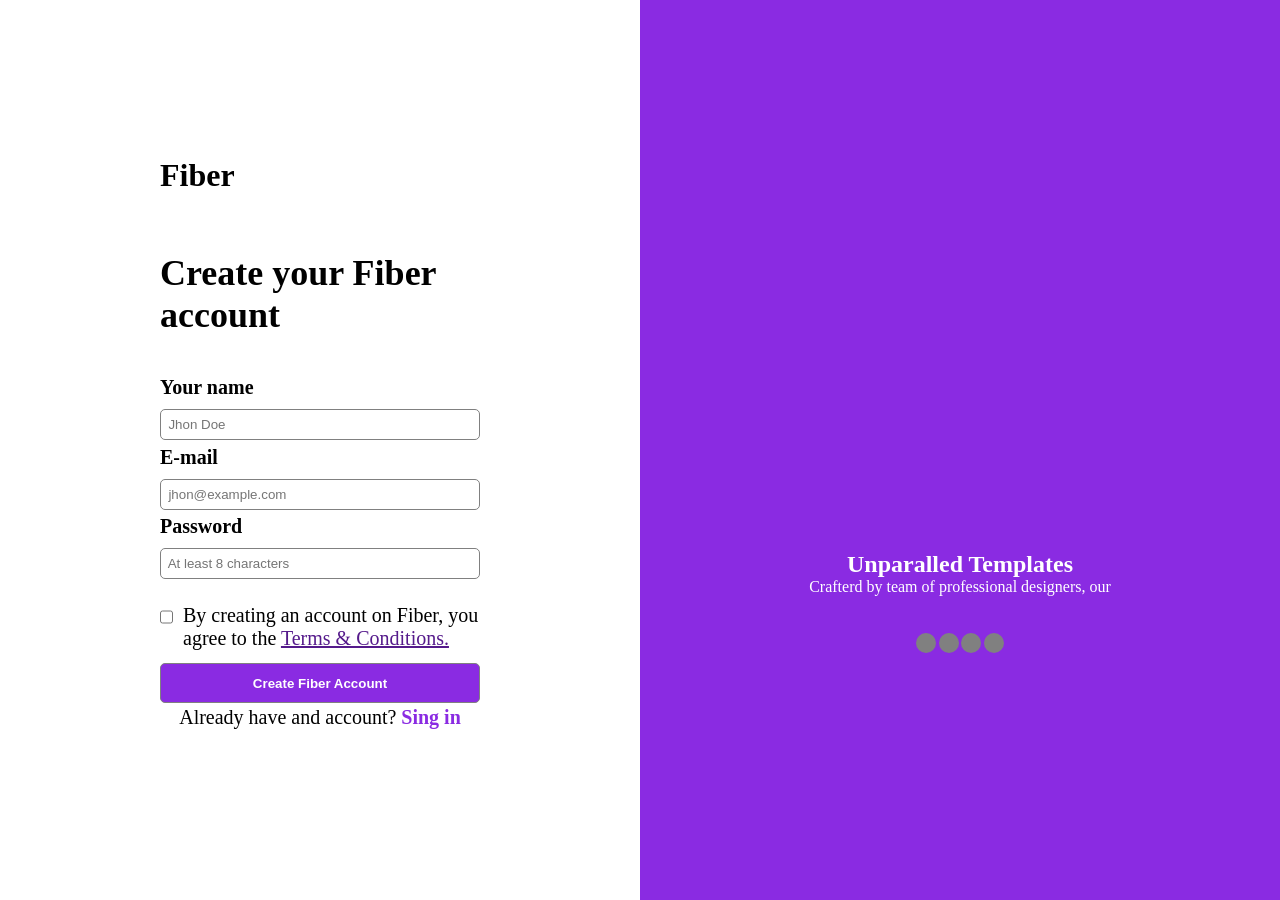
==== login.html @ 3ff72055 "final commit" ====
<!DOCTYPE html>
<html lang="en">
<head>
    <meta charset="UTF-8">
    <meta http-equiv="X-UA-Compatible" content="IE=edge">
    <meta name="viewport" content="width=device-width, initial-scale=1.0">
    <title>Login</title>
    <link rel="stylesheet" href="/login.css">
</head>
<body>
    <section id="section">
        
        <div id="create_fiber">

            <div id="container_create_fiber">


                <p class="fiber_tittle"><b>Fiber</b></p>


                <div class="form">
                    
                    <div class="create_text">
                        <h1>Create your Fiber account</h1>
                    </div>

                    <div class="formulary_content">

                        <div class="formulary_container"> 
                            <label for="name">Your name</label>
                            <input class="rectangle" type="text" id="name" name="name" placeholder="  Jhon Doe"/>
                        </div>    

                        <div class="formulary_container">
                            <label for="email">E-mail</label>
                            <input class="rectangle" type="text" id="email" name="email" placeholder="  jhon@example.com">
                        </div>

                        <div class="formulary_container">
                            <label for="password">Password</label>
                            <!-- <img src="" alt=""> -->
                            <input class="rectangle" type="text" id="password" name="password" placeholder="  At least 8 characters">
                        </div>

                        <div class="formulary_container"> 
                            
                            <div class="checkbox_container">

                            <input type= "checkbox" id="">
                            <p>By creating an account on Fiber, you agree to the
                            <a href="">Terms & Conditions.</a>
                            </p>

                            </div>

                        </div>

                        <div class="formulary_container button">

                            <button>Create Fiber Account</button>

                            <p>Already have and account? <a href="">Sing in</a></p>
                        </div>

                    </div>
    
                </div>

                 
            </div>

        </div>
        

        <div id="images">

            <div class="container">

                <div class="slider_container">
                    
                    <div class="images_container">

                        <ul class="slider">
                            <li id="slide1"><img src="/Fiber Starter Files/Assets/Sign Up Image.png" alt="image1"></li>
                            <li id="silde2"><img src="/Fiber Starter Files/Assets/image1.jpg" alt="image2"></li>
                            <li id="silde3"><img src="/Fiber Starter Files/Assets/image2.jpg" alt="image3"></li>
                            <li id="silde4"><img src="/Fiber Starter Files/Assets/image3.jpg" alt="image4"></li>
                        </ul>
                        
                    </div>

                    <div class="text_container">
                        <h2 class="subtittle">Unparalled Templates</h2>
                        <p class="description">Crafterd by team of professional designers, our</p>
                    </div>
                    
                    <div class="menu_container">
                        
                        <ul class="menu">
                            <li>
                                <a href="#slide1"></a>
                            </li>

                            <li>
                                <a href="#slide2"></a>
                            </li>

                            <li>
                                <a href="#slide3"></a>
                            </li>

                            <li>
                                <a href="#slide4"></a>
                            </li>

                        </ul>

                    </div>
                </div>
                
                 

            </div>

            </div>

        </div>

    </section>
</body>
</html>
---- login.css ----
html{
    width: 100%;
    height: 100%;
}

body{
    width: 100%;
    height: 100%;
    background-color: blueviolet; 
}

*{
    margin: 0px;
    padding: 0px;
    box-sizing: border-box;
}

 

#section{
    width: 100%;
    height: 100%;
    display: flex; 
}

/* DIV CREATE FIBER */

#create_fiber{
    width: 50%;
    height: 100%;
    background-color: white;
    display: flex;
    justify-content: center;
    align-items: center;
}

#container_create_fiber{
    width: 50%;
    height: 70%;
    display: flex;
    flex-direction: column;
    justify-content: space-around;

}

/* TITULO FIBER */
.fiber_tittle{
    font-size: 2em;
}

/* FORMULARIO */

.form{
    height: 80%;
    display: flex;
    flex-direction: column;
    justify-content: center;
}

.create_text{
    padding-bottom: 40px;
    font-weight: bold;
    font-size: 1.5em;
}

.formulary_content{
    height: 70%;
    display: flex;
    flex-direction: column;
     
    justify-content: center;
}

.formulary_container{

    height: 60%;
    display: flex;
    flex-direction: column;
    font-size: 1.25em;
    align-items: center;
}

.formulary_container label{
    width: 100%;
    padding-bottom: 10px;
    font-weight: bold;
} 

.formulary_container > .rectangle{
    width: 100%;
    height: 45%;
    border-radius: 5px;
    border: 1px solid grey;
}

/* DIV IMAGES */
.checkbox_container{
    display: flex;
    justify-content: center;
}

.checkbox_container input{
    width: 6%;
}

.checkbox_container p{
    padding: 20px 0px 0px 10px;
    text-align: start;
}

.button{
    display: flex;
    flex-direction: column;
    padding-top: 10px;
    justify-content: space-between;
}

.button button{
    width: 100%;
    height: 60%;
    background-color: blueviolet;
    border-radius: 5px;
    border: 1px solid grey;
    color: white;
    font-weight: bold;
}

.button a{
    text-decoration: none;
    font-weight: bold;
    color: blueviolet;

}


#images{
    width: 50%;
    height: 100%;
    display: flex;
    align-items: center;
    justify-content: center;
}

.container{
    width: 70%;
    height: 100%;
    display: flex;
    flex-direction: column;
    justify-content: space-around;
    align-items: center;
}

.slider_container{
    width: 100%;
    height: 50%;
    display: flex;
    flex-direction: column;
    justify-content: space-around;
     
}

.text_container{
    text-align: center;
    color: white;
}

.images_container{
    width: 100%;
    height: 60%;
}

ul,li{
    margin: 0px;
    padding: 0px;
    list-style: none;
}

ul.slider{
    position: relative;
    width: 100%;
    height: 100%;
}

/* TEXT CONTAINER */

 


/* PARA EL CARRUSEL */

ul.slider li{
    position: absolute;
    left: 0;
    top: 0;
    opacity: 0;
    width: inherit;
    height: inherit;
    /* transition-property: opacity;
    transition-duration: .5s;    */
     
}

ul.slider li img{
    width: 100%;
    height: 300px;
}

ul.slider li img:first-child{
    opacity: 1;
}


ul.slider li:target{
    opacity: 1;
}


/* BOTONES */

.menu_container{
    width: 100%;
    display: flex;
    justify-content: center;
}

.menu{
    width: 20%;
    display: flex;
    justify-content: space-around;
}

.menu li{
    display: inline-block;
    text-align: center;
}

.menu li a{
    display: inline-block;
    color: white;
    text-decoration: none;
    background-color: grey;
    padding: 10px;
    width: 20px;
    height: 20px;
    font-size: 20px;
    border-radius: 100%;
}

/* .text_container{
    width: 80%;
} */


@media screen and ( max-width:500px ){

    body{
        width: 100%;
        background-color: white;
    }

    #section{
        width: 100%;
        display: flex;
        flex-direction: column;
        justify-content: center;
        /*  */
    }

    #images{
        display: none;
    }

    #create_fiber{
        width: 100%;
    }

    #container_create_fiber{
        width: 80%;
        display: flex;
        flex-direction: column;
        justify-content: space-around;
    }
}
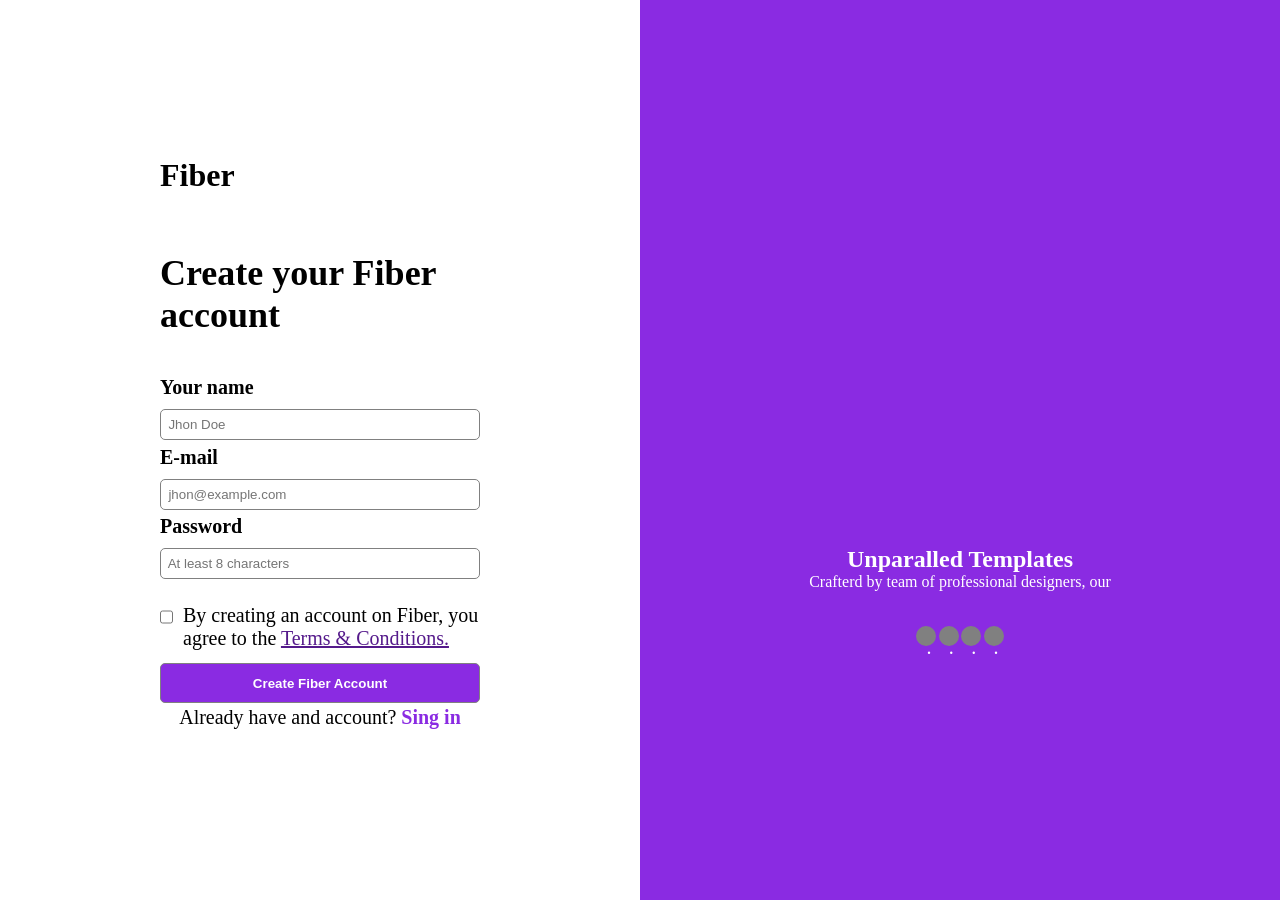
==== commit 8588ad45: "final" ====
--- a/login.html
+++ b/login.html
@@ -45,11 +45,12 @@
                         <div class="formulary_container"> 
                             
                             <div class="checkbox_container">
-
-                            <input type= "checkbox" id="">
-                            <p>By creating an account on Fiber, you agree to the
-                            <a href="">Terms & Conditions.</a>
-                            </p>
+                                
+                                <label for="not">.</label>   
+                                <input type= "checkbox" id="not"  name="not">
+                                <p>By creating an account on Fiber, you agree to the
+                                <a href="">Terms & Conditions.</a>
+                                </p>
 
                             </div>
 
@@ -98,19 +99,19 @@
                         
                         <ul class="menu">
                             <li>
-                                <a href="#slide1"></a>
+                                <a href="#slide1">.</a>
                             </li>
 
                             <li>
-                                <a href="#slide2"></a>
+                                <a href="#slide2">.</a>
                             </li>
 
                             <li>
-                                <a href="#slide3"></a>
+                                <a href="#slide3">.</a>
                             </li>
 
                             <li>
-                                <a href="#slide4"></a>
+                                <a href="#slide4">.</a>
                             </li>
 
                         </ul>
--- a/login.css
+++ b/login.css
@@ -183,7 +183,9 @@
 
 /* TEXT CONTAINER */
 
- 
+.checkbox_container label{
+    display: none;
+} 
 
 
 /* PARA EL CARRUSEL */
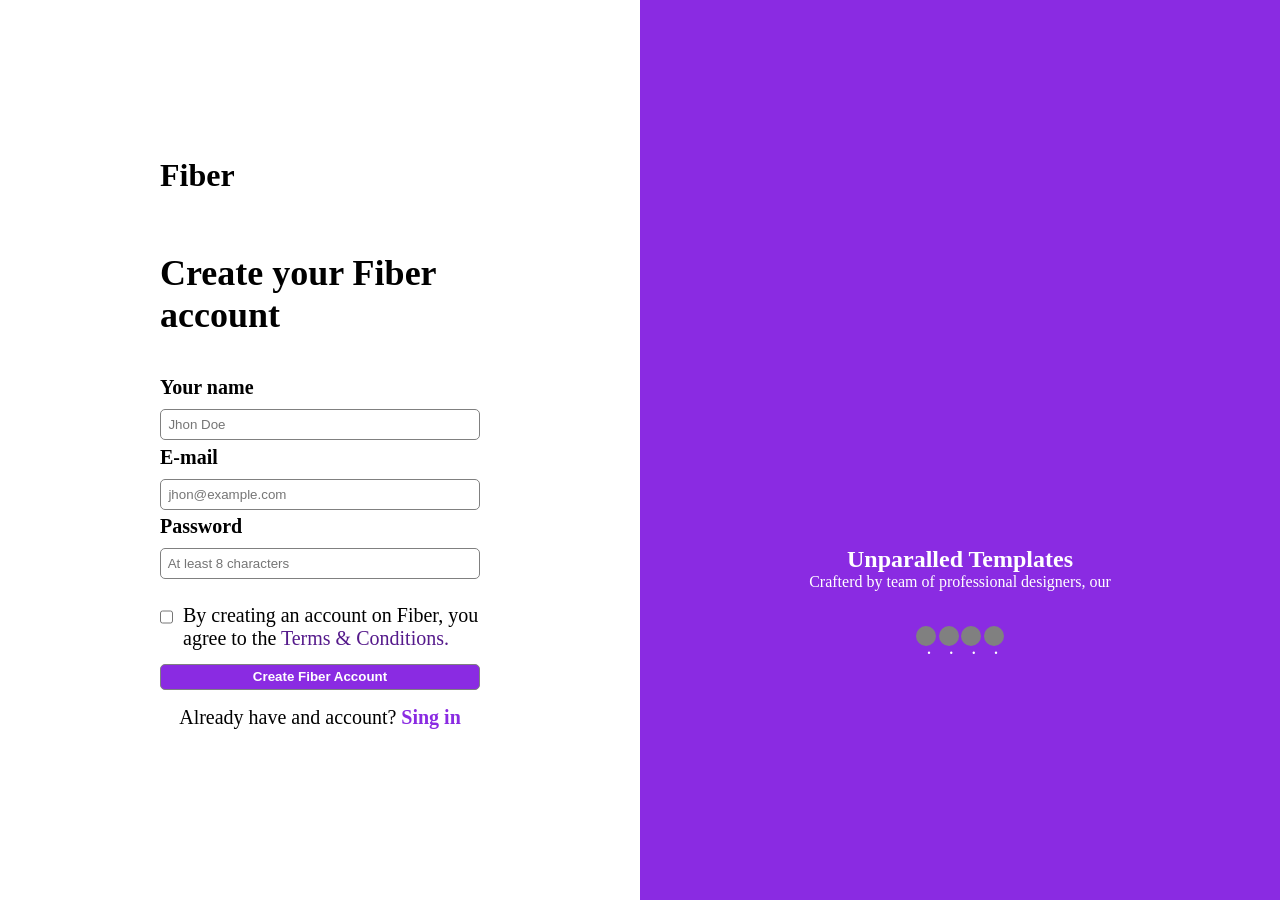
==== commit 673afddc: "final push" ====
--- a/login.html
+++ b/login.html
@@ -58,7 +58,7 @@
 
                         <div class="formulary_container button">
 
-                            <button>Create Fiber Account</button>
+                            <a href="landing.html"><button>Create Fiber Account</button></a>
 
                             <p>Already have and account? <a href="">Sing in</a></p>
                         </div>
--- a/login.css
+++ b/login.css
@@ -85,6 +85,12 @@
     padding-bottom: 10px;
     font-weight: bold;
 } 
+
+.formulary_container a{
+    width: 100%;
+    height: 100%;
+    text-decoration: none;
+}
 
 .formulary_container > .rectangle{
     width: 100%;
